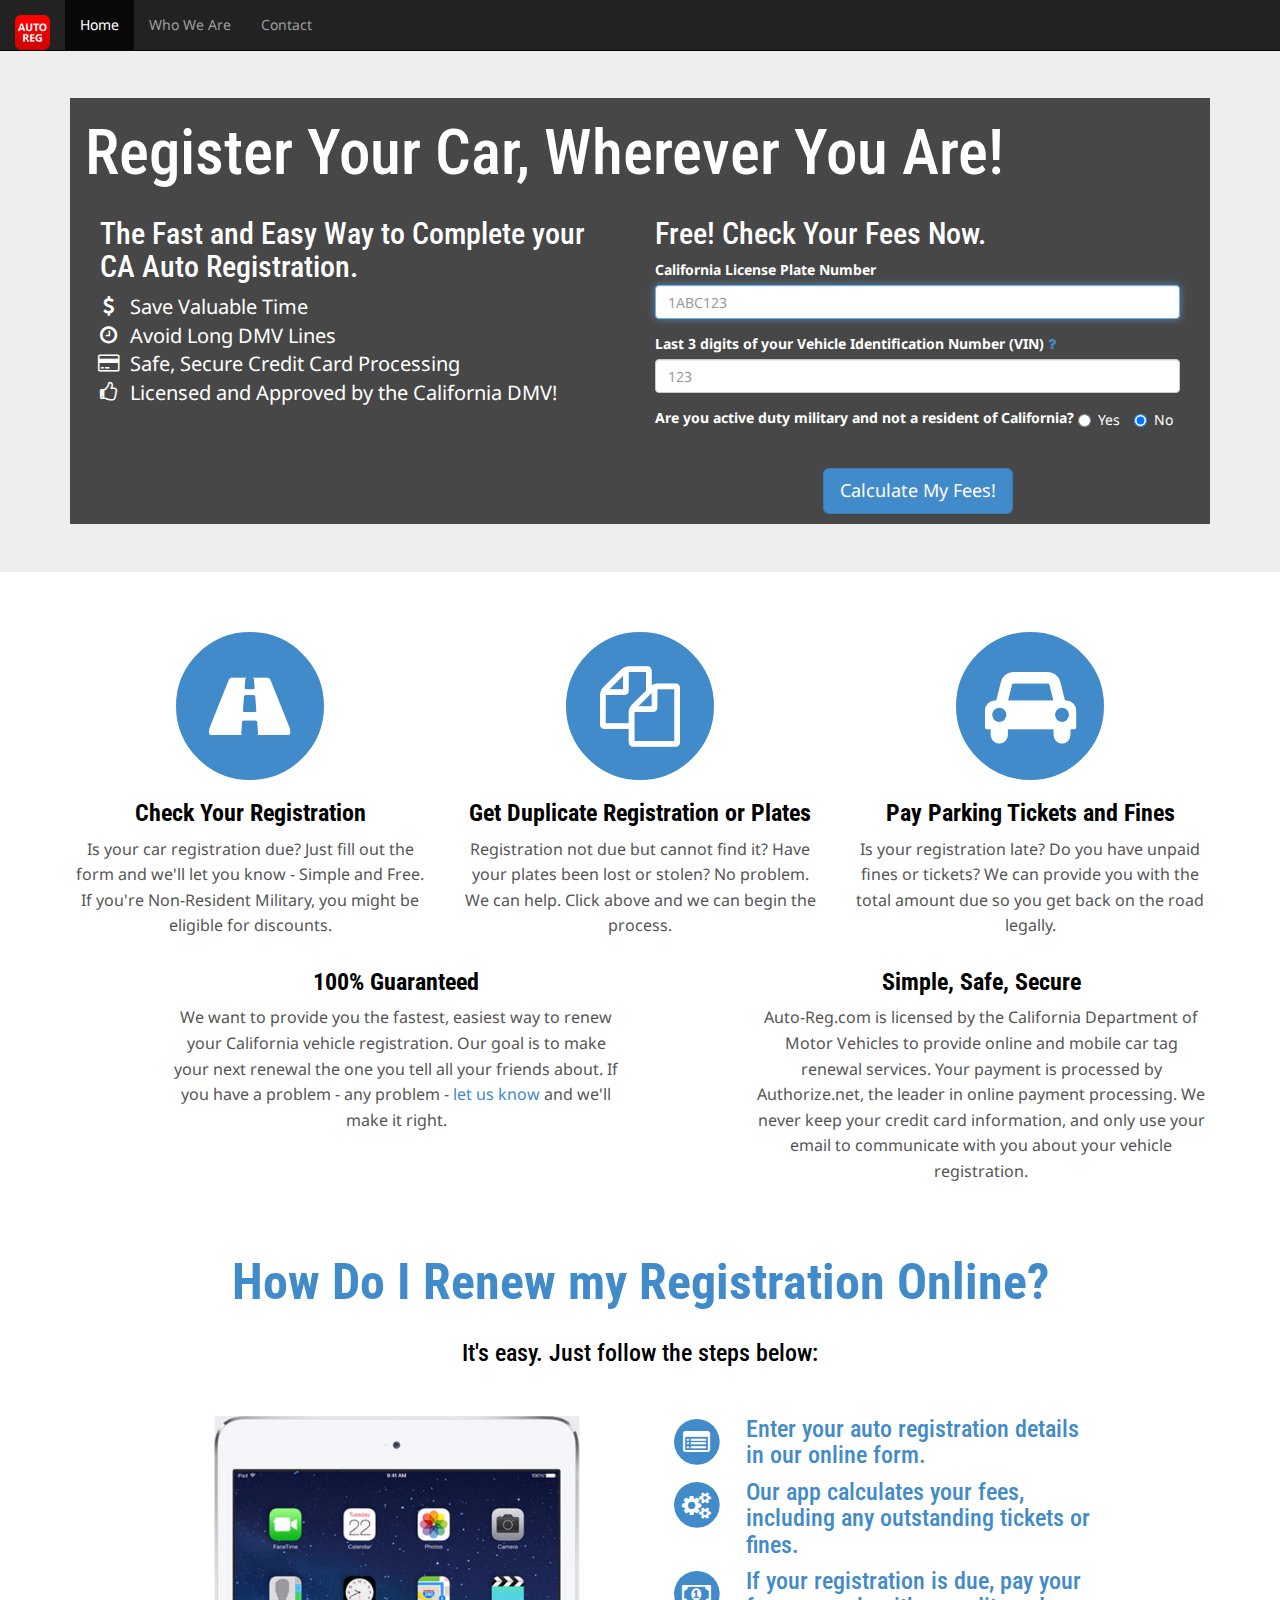
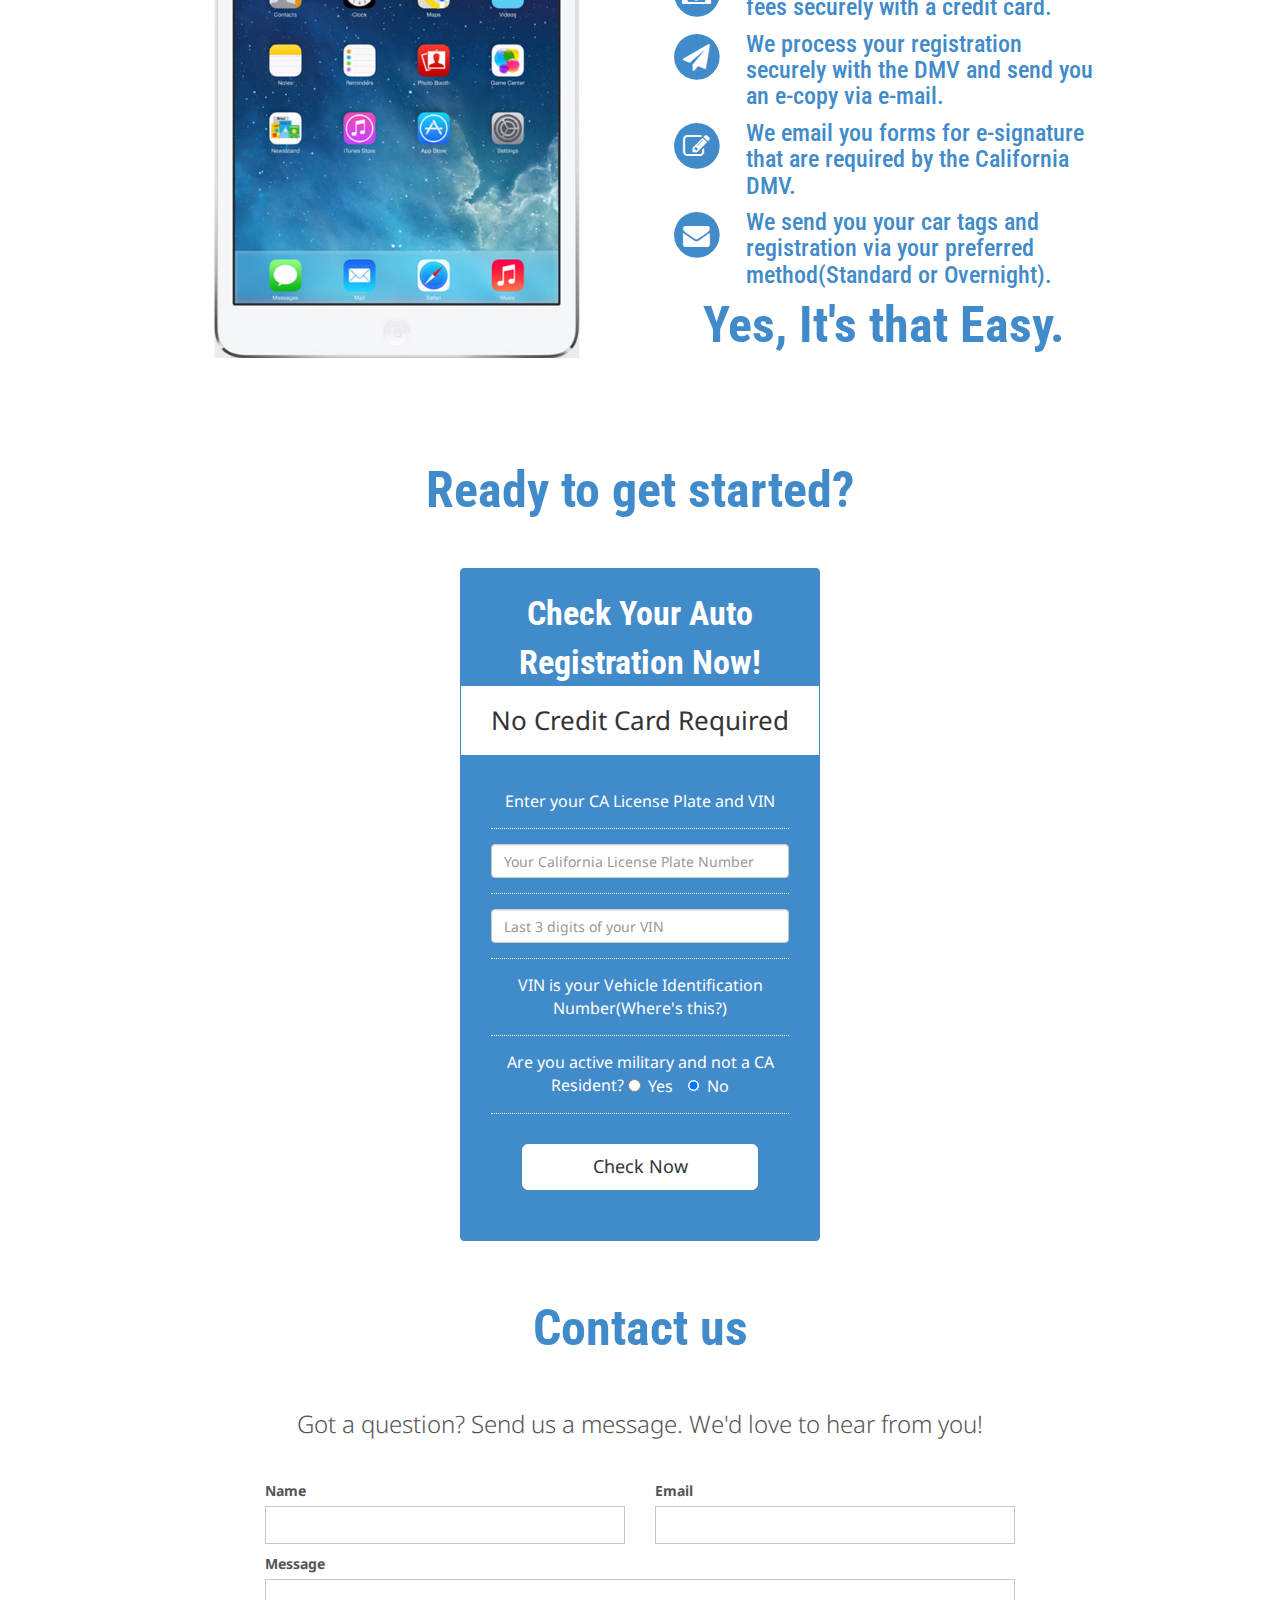
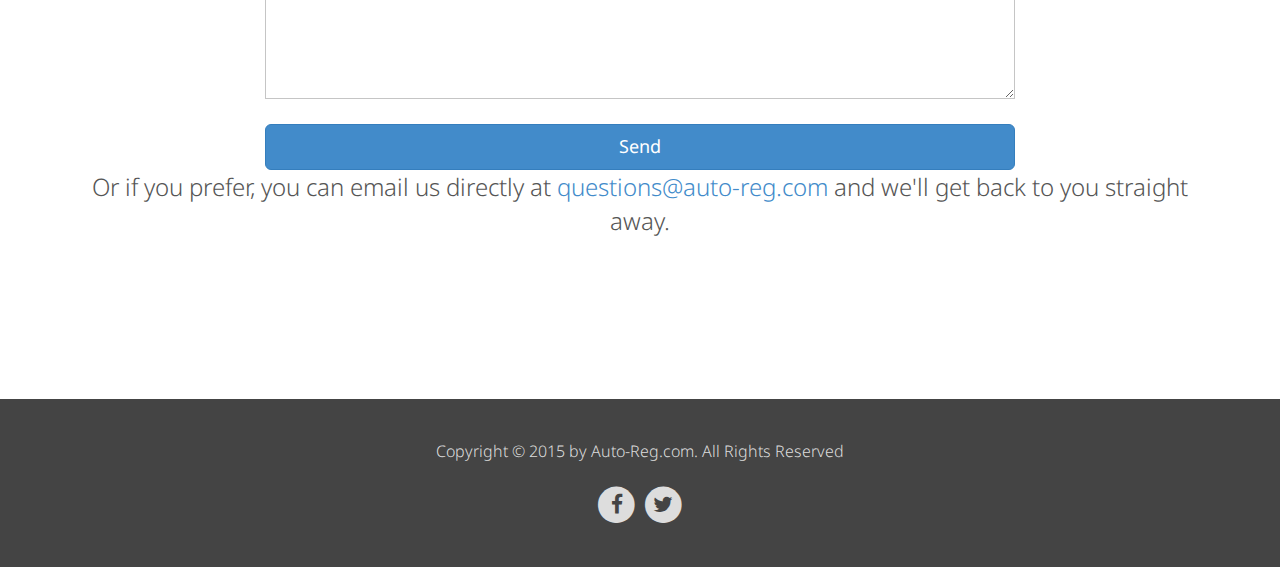
==== public/index.html @ 4f3b0176 "added sumeome back" ====
<!doctype html>
<html>
<html lang="en">
  <head>
    <meta charset="utf-8">
    <meta http-equiv="X-UA-Compatible" content="IE=edge">
    <meta name="viewport" content="width=device-width, initial-scale=1">
    <title>Check Your Tags Now - Free! | Mobile California Auto Registration</title>

    <!-- Bootstrap core CSS -->
	<link href="css/bootstrap.min.css" rel="stylesheet">
	<link href="css/jumbotron.css" rel="stylesheet">
	<link rel="stylesheet" href="https://maxcdn.bootstrapcdn.com/font-awesome/4.3.0/css/font-awesome.min.css">
	<link href='https://fonts.googleapis.com/css?family=Roboto+Condensed:400,300,700' rel='stylesheet' type='text/css'>
	<link href='https://fonts.googleapis.com/css?family=Noto+Sans:400,700' rel='stylesheet' type='text/css'>
	 

    <!-- HTML5 shim and Respond.js for IE8 support of HTML5 elements and media queries -->
    <!--[if lt IE 9]>
      <script src="https://oss.maxcdn.com/html5shiv/3.7.2/html5shiv.min.js"></script>
      <script src="https://oss.maxcdn.com/respond/1.4.2/respond.min.js"></script>
    <![endif]-->
    <script type="text/javascript" src="js/jquery-1.10.2.min.js"></script>
    <script type="text/javascript">
      var dmv_response, renewal, fees, cvlf, cvlfp;
      //function to populate fee table
      function populateFees(fees){
        $("#fee-table > tbody tr").remove();      
        $.each(fees, function(index, value) {
          var fee = value;
          $("#fee-table > tbody").append("<tr><td>" + fee["code"] + "</td><td>" + fee['description'] + "</td><td>" + fee["amount"] + "</td></tr>");
          //'text': "Date: " + time_tracker["day"] + " Hourly Rate: $" + rate.toFixed(2) + " " + time_tracker['currency'] + " - " + 
        //  time_tracker['time_worked']+ " - Total: $" + total.toFixed(2) + " - Contact:" + contact_name
        });
      }
      function cvlf(fees){
      var str_cvlf = "0.00";
      $.each(fees, function(index, value) {
      var fee = value;
        if(fee['code'] == "004"){
          str_cvlf = fee['amount'];
          console.log(str_cvlf);
        }
      });
      
      return str_cvlf;
      
    }
    
    function cvlfp(fees){
      var str_cvlfp = "0.00";
      $.each(fees, function(index, value) {
        var fee = value;
        if(fee['code'] == "504"){
          str_cvlfp = fee['amount'];
          console.log(str_cvlfp);
        }
      });
      
      return str_cvlfp;
    }
    function formatCurrency(strNumber){
              var text = parseFloat(strNumber);
              var retval = text.toFixed(2);
              return retval;
      
            }
    
    //fucntions to parse errors
    function error_description(error_code){
      if (error_code == "CADMV/F180"){
        retval = "It is an insurance error";
      }
      else if (error_code == "CADMV/D108"){
        retval = "It is smog error";
      }
      else if (error_code == "CADMV/Q045"){
        retval = "A transaction has been performed on vehicle within the past 72 hours.  Must wait for initial transaction to clear before processing again.";
      }
      else if (error_code == "CADMV/D085"){
        retval = "DMV cannot generate the appropriate zip and/or county code.";
      }
      else if (error_code == "CADMV/Q023"){
        retval = "The DMV system is down temporarily.  Please re-try this transaction in 10 to 15 minutes.  Thank you for your patience.";
      }
      else if (error_code == "CADMV/Q201"){
        retval = "The vehicle registration has been suspended by the DMV.  You will need to contact the DMV to release the suspension.";
      } 
      else {
        retval = dmv_response.error_message
      }
      return retval;
    }
    
    </script>
    <script src="//load.sumome.com/" data-sumo-site-id="02a02258e922d134795421b35a3bf86e08bbd820fb2d31433dbc5e6633e233a0" async="async"></script>
  </head>
  <body>
  
<div class="navbar-wrapper">
  <div class="container">
      <nav class="navbar navbar-inverse navbar-fixed-top">      
        <div class="navbar-header">
	    <a class="navbar-toggle" data-toggle="collapse" data-target=".navbar-collapse">
	      <span class="icon-bar"></span>
	      <span class="icon-bar"></span>
	      <span class="icon-bar"></span>
	    </a>
        <a class="navbar-brand" href="#"><img alt="Brand" src="img/auto-logo.png"></a>
        </div>
        <div class="navbar-collapse collapse">
          <ul class="nav navbar-nav">
            <li class="active"><a href="#">Home</a></li>
            <li><a href="about.html">Who We Are</a></li>
            <li><a href="#contactWrap">Contact</a></li>
          </ul>
        </div>

    </div>
  </div><!-- /container -->
</div><!-- /navbar wrapper -->


<!-- jumbotron
================================================== -->
<div class="jumbotron">
      <div class="container">
		  <div class="col-md-12 textBox">
			  <h1 id="check-fees">Register Your Car, Wherever You Are!</h1>
        <div class="col-md-6 col-md-push-6">
            <h2>Free! Check Your Fees Now.</h2>
             
            <form id="new_renewal">
                <div class="form-group">                      
	            	<label for="renewal_plate_no"> California License Plate Number</label>
	            	<input class="form-control" id="renewal_plate_no" type="text" required autofocus name="renewal[plate_no]" placeholder="1ABC123">
	            </div>
	            <div class="form-group">                                   
	            	<label for="renewal_last_five_of_vin">Last 3 digits of your Vehicle Identification Number (VIN) <a href="#"  data-toggle="modal" data-target="#VINModal"><i class="fa fa-question"></i></a></label>
	            	<input class="form-control" pattern="[0-9]{3}" id="renewal_last_five_of_vin" type="text" required name="renewal[last_five_of_vin]" placeholder="123"/>
	            </div>
				<div class="form-group">
					<label class="control-label" for="renewal[non_resident_military]">Are you active duty military and not a resident of California?</label>

	            	<label class="radio-inline">
  						<input type="radio" name="renewal[non_resident_military]" id="inlineRadio1" value="1"/>Yes
					</label>
					<label class="radio-inline">
  						<input type="radio" name="renewal[non_resident_military]" id="inlineRadio2" value="0" checked/>No
					</label>
				 	<span id="helpBlock" class="help-block">You must be member of the military on active duty and provide military ID to receive any Non-Resident Military Discounts</span>
	            </div>

	            <input class="hidden" id="renewal_state" name="renewal[state]" type="hidden" value="CA" />
	  


	            <input id="home" name="home" type="hidden" value="true" />
	            <label class="control-label text-center" for="commit"></label>   
	            <button class="btn btn-primary btn-lg center-block" type="submit" id="check" name="submit" data-loading-text="Checking Details..." >Calculate My Fees!</button> 
            
            </form>
		</div> <!-- end of form div -->
        <div class="col-md-6 col-md-pull-6">
            <h2>The Fast and Easy Way to Complete your CA Auto Registration.</h2>
			<ul class="fa-ul bullets">
				<li><i class="fa-li fa fa-usd"></i>Save Valuable Time</li>
				<li><i class="fa-li fa fa-clock-o"></i>Avoid Long DMV Lines</li>
				<li><i class="fa-li fa fa-credit-card"></i>Safe, Secure Credit Card Processing</li>
				<li><i class="fa-li fa fa-thumbs-o-up"></i>Licensed and Approved by the California DMV!</li>
			</ul>
  
        </div>
        
      </div>
  	</div>
</div>

        <!-- modals -->
	<div class="modal fade" id="VINModal">
	  <div class="modal-dialog">
	    <div class="modal-content">
	      <div class="modal-header">
	        <button type="button" class="close" data-dismiss="modal" aria-label="Close"><span aria-hidden="true">&times;</span></button>
	        <h4 class="modal-title">Where Can I find my VIN?</h4>
	      </div>
	      <div class="modal-body">
	      <h3>It's Easy to Find your Vehicle Identification Number (VIN):</h3>
	      <ul>
	      	<li>On your current registration</li>
	      	<li>On a sticker in the driver's side door jam</li>
	      	<li>It's on the driver's side dashboard near the bottom of the windshield</li>
	      	<li>Keep in mind you only need the <em>last 3 digits</em> of your VIN</li>
	      </ul>

	      </div>
	      <div class="modal-footer">
				<button type="button" class="btn btn-default" data-dismiss="modal">OK</button>
	      </div>
	    </div><!-- /.modal-content -->
	  </div><!-- /.modal-dialog -->
	</div><!-- /.modal -->
    <div class="modal fade" id="modal-success">
      <div class="modal-dialog">
        <div class="modal-content">
          <div class="modal-header">
            <button type="button" class="close" data-dismiss="modal" aria-label="Close"><span aria-hidden="true">&times;</span></button>
            <h4 class="modal-title">Registration is Ready for Renwal!</h4>
          </div>
          <div class="modal-body">
            <h3>Complete your registration for as little as:<h3>
            <h1>$149.34</h1>
            <em>Renew now and avoid late fees and tickets.</em>
            <p id="military_discount"><p>
          </div>
          <div class="modal-footer">
            <!-- <button type="button" class="btn btn-default" data-dismiss="modal">Not Yet</button> -->
            <a id="renew_now" class="btn btn-success" href="" role="button">Renew Now!</a>
          </div>
        </div><!-- /.modal-content -->
      </div><!-- /.modal-dialog -->
    </div><!-- /.modal -->
	 <div class="modal fade" id="modal-error">
	  <div class="modal-dialog">
	    <div class="modal-content">
	      <div class="modal-header">
	        <button type="button" class="close" data-dismiss="modal" aria-label="Close"><span aria-hidden="true">&times;</span></button>
	        <h4 class="modal-title"></h4>
	      </div>
	      <div class="modal-body">
	        <p></p>
	        <p id="hint"></p>
	      </div>
	      <div class="modal-footer">	        
	        <a id="more_info" class="btn btn-info" href="" role="button">More Info</a>
	        <button type="button" class="btn btn-default" data-dismiss="modal">Try Again</button>
	      </div>
	    </div><!-- /.modal-content -->
	  </div><!-- /.modal-dialog -->
	</div>
	<div class="modal fade" id="welcome">
	  <div class="modal-dialog">
	    <div class="modal-content">
	      <div class="modal-header">
	        <h2 class="modal-title text-center">Welcome to Auto-Reg.com!</h2>
	      </div>
	      <div class="modal-body">
	      <h3>The fast, modern, and easy way to renew your car tags</h3>
	      <ul>
	      	<li>Licensed and Bonded by the California DMV</li>
	      	<li>Check Your Registration Status Free</li>
	      	<li>Takes Less Than a Minute</li>
	      	<li>100% Satisfaction Guaranteed</li>
	      </ul>

	      </div>
	      <div class="modal-footer">
				<button type="button" class="btn btn-success" data-dismiss="modal">Awesome!  Thanks, I Got It</button>
	      </div>
	    </div><!-- /.modal-content -->
	  </div><!-- /.modal-dialog -->
	</div><!-- /.modal -->




<!-- Marketing messaging and featurettes
================================================== -->
<!-- Wrap the rest of the page in another container to center all the content. -->

	<div id="featureWrap">
		<div class="container">
			<div class="row">
				<div class="col-sm-4 text-center feature">
					<a href="#check-fees"><i class="fa fa-road icon"></i></a>
					<h3>Check Your Registration</h3>
					<p>
						Is your car registration due?  Just fill out the form and we'll let you know - Simple and Free.  If you're Non-Resident Military, you might be eligible for discounts.
					</p>
				</div>
				<div class="col-sm-4 text-center feature">
					<a href="#check-fees"><i class="fa fa-copy icon"></i></a>
					<h3>Get Duplicate Registration or Plates</h3>
					<p>
						Registration not due but cannot find it?  Have your plates been lost or stolen?  No problem.  We can help.  Click above and we can begin the process. 
					</p>
				</div>
				<div class="col-sm-4 text-center feature">
					<a href="#check-fees"><i class="fa fa-car icon"></i></a>
					<h3>Pay Parking Tickets and Fines</h3>
					<p>
						Is your registration late?  Do you have unpaid fines or tickets?  We can provide you with the total amount due so you get back on the road legally.
					</p>
				</div>
			</div>
			<div class="row">
				<div class="col-sm-5 col-sm-offset-1 text-center feature">
					<h3>100% Guaranteed</h3>
					<p>
						We want to provide you the fastest, easiest way to renew your California vehicle registration.  Our goal is to make your next renewal the one you tell all your friends about.  If you have a problem - any problem - <a href="#contactWrap">let us know</a> and we'll make it right.
					</p>
				</div>
				<div class="col-sm-5 col-sm-offset-1 text-center feature">
					<h3>Simple, Safe, Secure</h3>
					<p>
						Auto-Reg.com is licensed by the California Department of Motor Vehicles to provide online and mobile car tag renewal services.  Your payment is processed by Authorize.net, the leader in online payment processing.  We never keep your credit card information, and only use your email to communicate with you about your vehicle registration.
					</p>
				</div>
			</div>
		</div>
	</div> <!-- /featureWrap -->


<div id="productWrap" class="altWrap">
	<div class="container">
		<div class="row">
			<div class="col-xs-12">
				<h2 class="sectionTitle">How Do I Renew my Registration Online?</h2>
				<h3 class="sectionTitle">It's easy.  Just follow the steps below:</h3>
			</div>
		</div>
		<div class="row">
			<div class="col-md-5 col-md-offset-1">
				<div class="imgWrap">
					<img class="img-responsive" src="img/ipad.png"/>
				</div>
			</div>
			<div class="col-md-5">
				<div class="productFeatures clearfix">
					<div class="col-xs-2 icon">
						<span class="fa-stack fa-lg">
						<i class="fa fa-circle fa-stack-2x"></i>
						<i class="fa fa-list-alt fa-stack-1x fa-inverse"></i>
						</span>
					</div>
					<div class="col-xs-10">
						<h3>Enter your auto registration details in our <a href="#">online form</a>. </h3>
					</div>
					<div class="col-xs-2 icon">
						<span class="fa-stack fa-lg">
						<i class="fa fa-circle fa-stack-2x"></i>
						<i class="fa fa-cogs fa-stack-1x fa-inverse"></i>
						</span>
					</div>
					<div class="col-xs-10">
						<h3>Our app calculates your fees, including any outstanding tickets or fines.</h3>
					</div>
					<div class="col-xs-2 icon">
						<span class="fa-stack fa-lg">
						<i class="fa fa-circle fa-stack-2x"></i>
						<i class="fa fa-money fa-stack-1x fa-inverse"></i>
						</span>
					</div>
					<div class="col-xs-10">
						<h3>If your registration is due, pay your fees securely with a credit card.</h3>
					</div>
					<div class="col-xs-2 icon">
						<span class="fa-stack fa-lg">
						<i class="fa fa-circle fa-stack-2x"></i>
						<i class="fa fa-send fa-stack-1x fa-inverse"></i>
						</span>
					</div>
					<div class="col-xs-10">
						<h3>We process your registration securely with the DMV and send you an e-copy via e-mail.</h3>
					</div>

					<div class="col-xs-2 icon">
						<span class="fa-stack fa-lg">
						<i class="fa fa-circle fa-stack-2x"></i>
						<i class="fa fa-edit fa-stack-1x fa-inverse"></i>
						</span>
					</div>
					<div class="col-xs-10">
						<h3>We email you forms for e-signature that are required by the California DMV.</h3>
					</div>

					<div class="col-xs-2 icon">
						<span class="fa-stack fa-lg">
						<i class="fa fa-circle fa-stack-2x"></i>
						<i class="fa fa-envelope fa-stack-1x fa-inverse"></i>
						</span>
					</div>
					<div class="col-xs-10">
						<h3>We send you your car tags and registration via your preferred method(Standard or Overnight).</h3>
					</div>
				</div>
				<h2 class="sectionTitle">Yes, It's that Easy.</h2>
			</div>
		</div>
	</div>
</div> <!-- /productWrap -->
	<div id="pricingWrap">
		<div class="container">
			<div class="row">
				<div class="col-xs-12">
					<h2 class="sectionTitle">Ready to get started?</h2>
				</div>
			</div>
			<div class="row">
				<div class="col-sm-4 col-sm-offset-4">
					<ul class="priceTable alt">
						<li class="title">Check Your Auto Registration Now!</li>
						<!-- <li class="description">Free</li> -->
						<li class="price">No Credit Card Required</li>
						<form id="secondary_renewal">
							<ul class="features">
								<li>Enter your CA License Plate and VIN</li>
								<li>
									<input class="form-control" id="renewal_plate_no" type="text" required autofocus name="renewal[plate_no]" placeholder="Your California License Plate Number"> 
								</li>
								<li>
									<input class="form-control" pattern="[0-9]{3}" id="renewal_last_five_of_vin" type="text" required name="renewal[last_five_of_vin]" placeholder="Last 3 digits of your VIN"/>
								</li>
								<li>VIN is your Vehicle Identification Number(<a href="#"  data-toggle="modal" data-target="#VINModal">Where's this?</a>)</li>
								<li>Are you active military and not a CA Resident?
								<label class="radio-inline">
	  								<input type="radio" name="renewal[non_resident_military]" id="secondaryRadio1" value="1"/>Yes
								</label>
								<label class="radio-inline">
	  								<input type="radio" name="renewal[non_resident_military]" id="secondaryRadio2" value="0" checked/>No
								</label>
								</li>
								<input class="hidden" id="renewal_state" name="renewal[state]" type="hidden" value="CA" />
							</ul>
							<li class="call">
								<button class="btn btn-sucess btn-lg" type="submit" id="secondary_check" name="submit" data-loading-text="Checking Details..." >Check Now</button> 
							</li>




	            
	            <label class="control-label text-center" for="commit"></label>   
	            
						</form>
					</ul>
				
				</div>
			</div>
		</div>
	</div> <!-- /pricingWrap -->
<!-- 	<div id="testimonialsWrap" class="altWrap">
		<div class="container">
			<div class="row">
				<div class="col-xs-12">
					<h2 class="sectionTitle">What people say</h2>
				</div>
			</div>
			<div class="row">
				<div class="col-xs-12">
					<div class="flexslider">
						<ul class="slides">
							<li>
								<div class="quote">"Etizzle laoreet doggy dope nisl. Dang pulvinizzle, ipsizzle dawg."</div>
								<div class="author">Martin Nizzle</div>
							</li>
							<li>
								<div class="quote">"Crazy tellus urna, yo mamma check out this, eleifend you son of a bizzle."</div>
								<div class="author">Jennifer Aliquizzle</div>
							</li>
							<li>
								<div class="quote">"Praesent i saw beyonces tizzles and my pizzle went crizzle turpizzle."</div>
								<div class="author">William Lorizzle</div>
							</li>
						</ul>
					</div>
				</div>
			</div>
		</div>
	</div>  -->		<!-- /testimonialsWrap -->
	
	<div id="contactWrap">
		<div class="overlay">
			<div class="container">
				<div class="row">
						<div class="col-xs-12">
						<h2 class="sectionTitle">Contact us</h2>
					</div>
				</div>
				<div class="row">
					<div class="col-xs-12 text-center">
						<div class="blurb">
						Got a question? Send us a message. We'd love to hear from you!
						</div>
					</div>
				</div>
					<div class="row">
						<form id="contact-form" method="POST" action="/__/forms/contact">
							<div class="col-sm-4 col-sm-offset-2">
								<div class="inputContainer">
								<label>Name</label>
									<input type="text" name="name" id="contactName" required value="" class="form-control" autocomplete="off" />
								</div>
							</div>
							<div class="col-sm-4">
								<div class="inputContainer">
								<label class="screen-reader-text">Email</label>
									<input type="text" name="email" id="email" required value="" class="form-control" autocomplete="off"  />
								</div>
							</div>
							<div class="col-sm-8 col-sm-offset-2">
								<div class="inputContainer">
								<label class="screen-reader-text">Message</label>
									<textarea name="message" id="commentsText" class="form-control" autocomplete="off"></textarea>
								</div>
							</div>
							<div class="col-sm-8 col-sm-offset-2">
								<button id="contact" type="submit" class="btn btn-primary btn-lg" data-loading-text="Sending Details...">Send</button>
							</div>
						</form>
					</div>
					<div class="row">
						<div class="col-xs-12 text-center">
							<div class="blurb">
							Or if you prefer, you can email us directly at <a href="mailto:questions@auto-reg.com">questions@auto-reg.com</a> and we'll get back to you straight away.
							</div>
						</div>
					</div>
			</div>
		</div>
	</div> <!-- /contactWrap -->
	
	<footer>
		<div class="container">
			<div class="row">
				<div class="col-xs-12 text-center">
					<p>Copyright &copy; 2015 by Auto-Reg.com. All Rights Reserved</p>
					<p class="social">
						<a href="https://facebook.com/4autoreg">
							<span class="fa-stack fa-lg">
								<i class="fa fa-circle fa-stack-2x"></i>
								<i class="fa fa-facebook fa-stack-1x fa-inverse"></i>
							</span>
						</a>
						<a href="https://twitter.com/auto_reg">
							<span class="fa-stack fa-lg">
								<i class="fa fa-circle fa-stack-2x"></i>
								<i class="fa fa-twitter fa-stack-1x fa-inverse"></i>
							</span>
						</a>
						<!-- <a href="https://plus.google.com/">
							<span class="fa-stack fa-lg">
								<i class="fa fa-circle fa-stack-2x"></i>
								<i class="fa fa-google-plus fa-stack-1x fa-inverse"></i>
							</span>
						</a>
						<a href="http://www.youtube.com/user/">
							<span class="fa-stack fa-lg">
								<i class="fa fa-circle fa-stack-2x"></i>
								<i class="fa fa-youtube fa-stack-1x fa-inverse"></i>
							</span>
						</a> -->
					</p>
				</div>
			</div>
		</div>
	</footer>

</div><!-- /.container -->
        <!-- Bootstrap core JavaScript
    ================================================== -->
    <!-- Placed at the end of the document so the pages load faster -->
    <script src="js/bootstrap.min.js"></script>
    <script src="js/main.js"></script>
  </body>
</html>
---- public/css/jumbotron.css ----
/* Move down content because we have a fixed navbar that is 50px tall */

body {
    padding-top: 50px;
    padding-bottom: 20px;
    color: #555555;
    font-family: 'Noto Sans',sans-serif;
}
/**********************************************************************/
/************************** COMMON ELEMENTS **************************/
/********************************************************************/
h1, h2, h3, h4, h5, h6 {
	color: white;
    font-family: 'Roboto Condensed',sans-serif;
}
p {
	line-height: 1.6;
	font-size: 16px;
}

.jumbotron {
	/*background: url(../img/FullSizeRender.jpg) no-repeat center center scroll;*/
	-webkit-background-size: cover;
	-moz-background-size: cover;
	-o-background-size: cover;
	background-size: cover;
	padding-bottom: 48px;
	color: white;
    /*padding-top: 140px;*/
	margin-bottom: 0px;
/*	opacity: 0.4;
*/}

/* styles for columns not used */
.textBox{
	background-color: rgba(0,0,0,0.7);

}

.ulBox{
	background-color: rgba(0,0,0,0.6);
}

ul.bullets li{
	font-size: 20px;
}

#check{
	margin-bottom: 10px;
}
h2.sectionTitle {
	color: #428BCA;
    font-size: 50px;
    margin-top: 0;
    text-align: center;
	font-weight: 700;
    margin-bottom: 50px;
}
h3.sectionTitle {
    text-align: center;
    margin-bottom: 50px;
    margin-top: -20px;
	color:black;
}
#featureWrap {
	padding-top: 60px;
	padding-bottom: 60px;
}
#featureWrap .icon {
	-webkit-transition:All 0.2s linear;
	-moz-transition:All 0.2s linear;
	-o-transition:All 0.2s linear;
}
#featureWrap .fa-stack.icnC {
    color: #428BCA;
    font-size: 74px;
}
#featureWrap .icon {
	background-color: #428BCA;
    border: 4px solid #428BCA;
    border-radius: 50%;
    color: #FFFFFF;
    display: block;
    font-size: 80px;
    height: 148px;
    line-height: 140px;
    margin: 0 auto;
    padding: 0;
    text-align: center;
    width: 148px;
}
#featureWrap .icon:hover {
    color: #428BCA;
	background-color: #fff;
    cursor: default;
}
#featureWrap h3 {
	font-weight: 700;
	color: black;
}

#productWrap {
	/*padding-top: 60px;*/
	padding-bottom: 60px;
}
#productWrap .productFeatures {
/*	margin-top: 20px;  removed with new generic ipad image - maybe put back later */
}
#productWrap .productFeatures h3 {
	margin-top: 0;
	color: #428BCA;
}
#productWrap .productFeatures p {
	margin-bottom: 50px;
}
#productWrap .productFeatures .icon {
	text-align: right;
	color: #428BCA;
	font-size: 20px;
}

/**********************************************************************/
/************************ PRICING ************************************/
/********************************************************************/

#pricingWrap {
	/*padding-top: 60px;*/
	padding-bottom: 60px;
}
#pricingWrap .priceTable {
	border: 1px solid #D9D9D9;
	border-radius: 4px;
	margin: 0;
	padding: 0;
	background: #fff;
	list-style: none outside none;
	text-align: center;
}
#pricingWrap .priceTable .title {
	color: #333333;
	font-size: 34px;
	font-weight: 700;
	padding: 20px 10px 0;
	font-family: 'Roboto Condensed',sans-serif;
}
#pricingWrap .priceTable .description {
    color: #777777;
    font-size: 14px;
	padding: 10px 10px 20px;
}
#pricingWrap .priceTable .price {
	background: #F2F2F2;
	border-bottom: 1px solid #E5E5E5;
	border-top: 1px solid #E5E5E5;
	color: #333333;
	font-size: 26px;
	margin-bottom: 20px;
	padding: 15px 10px;
}
#pricingWrap .priceTable ul.features {
    margin: 0;
    padding: 0;
	list-style: none outside none;
}
#pricingWrap .priceTable ul.features li {
	border-bottom: 1px dotted #D2D2D2;
    color: #333333;
    font-size: 16px;
    margin: 0 30px;
    padding: 15px 0;
    text-align: center;
}

#pricingWrap .priceTable ul.features li a {
    color: #fff;
}
#pricingWrap .priceTable .call {
	margin: 30px 10px;
}
#pricingWrap .priceTable .call .btn {
	width: 70%;
}
#pricingWrap .priceTable.alt {
	border-color: #428BCA;
	background: #428BCA;
}
#pricingWrap .priceTable.alt .title {
	color: #fff;
}
#pricingWrap .priceTable.alt .description {
    color: #fff;
}
#pricingWrap .priceTable.alt .price {
	background: #fff;
	border-bottom: 1px solid #fff;
	border-top: 1px solid #fff;
	color: #333333;
}
#pricingWrap .priceTable.alt ul.features li {
	border-bottom: 1px dotted #fff;
    color: #fff;
}
#pricingWrap .priceTable.alt .call .btn {
	background: #FFFFFF;
    border-color: #FFFFFF;
	color: #333;
}


/**********************************************************************/
/************************ TESTIMONIALS *******************************/
/********************************************************************/

#testimonialsWrap {
	padding-top: 60px;
	padding-bottom: 40px;
}
#testimonialsWrap .slides {
	text-align: center;
}
#testimonialsWrap .quote {
	color: #777777;
	font-size: 24px;
	font-style: italic;
	margin-bottom: 15px;
}
#testimonialsWrap .author {
	color: #428BCA;
	font-size: 20px;
}

/**********************************************************************/
/************************ CONTACT ************************************/
/********************************************************************/
#contactWrap {
	/*padding-top: 60px;*/
	padding-bottom: 60px;
}
#contactWrap .overlay {
    /*background: url("../assets/img/60.png");*/
	padding-bottom: 60px;
}
#contactWrap h2.sectionTitle {
    border-bottom: 1px solid #fff;
}
#contactWrap .blurb {
    font-size: 24px;
    font-weight: 300;
    margin-bottom: 40px;
}
#contactWrap label {

}
#contactWrap .form-control {
    border: 1px solid #c5c5c5;
    height: 38px;
    line-height: 38px;
    margin: 0 0 10px;
    padding: 8px 5px;
    width: 100%;
	border-radius: 0;
	color: #555;
	box-shadow: none;
}
#contactWrap .form-control:focus {
	border-color: #aaa;
    box-shadow: none;
}
#contactWrap textarea.form-control {
	margin: 0 0 10px;
    max-height: 300px;
    max-width: 100%;
    width: 100%;
	min-height: 120px;
}
#contactWrap button.btn {
    margin-top: 15px;
    width: 100%;
}

/**********************************************************************/
/************************* FOOTER ************************************/
/********************************************************************/
footer {
	background: #444;
	padding: 40px 0;
}
footer p {
	color: #ddd;
    font-weight: 300;
    margin: 0 0 20px 0;
	font-size: 16px;
}
footer .social {
	margin: 0;
}
footer .social a {
	color: #DDDDDD;
	text-decoration: none;
}
footer .social a:hover {
	color: #fff;
}
footer .social a .fa-inverse {
	color: #444;
}

/**********************************************************************/
/****************** MEDIA QUERIES ************************************/
/********************************************************************/
@media(max-width:1200px){
	.jumbotron .mobile {
		margin-left: -164px;
	}
}
@media(max-width:979px){
	.navbar-collapse {
		float: right;
	}
	.navbar-inverse .navbar-nav > li > a {
		font-size: 16px;
		padding: 25px 12px;
	}
	.navbar > .container .navbar-brand,
	.navbar > .container-fluid .navbar-brand {
		font-size: 28px;
		float: left;
		margin: 15px 0;
		width: auto;	
	}
	.navbar-inverse .navbar-brand .fa-stack {
		font-size: 22px;
	}
	.navbar-nav {
		float: left;
	}
	.jumbotron {
		/*padding-top: 100px;*/
	}
	.jumbotron .jumboText {
		text-align: center;
	}
	.jumbotron h1 {
		font-size: 64px;
	}
	.jumbotron .actionBtn {
		margin-bottom: 50px;
	}
	.jumbotron .mobile {
		margin-left: -48px;
	}
	#productWrap .imgWrap img {
		margin: 0 auto 60px;
	}
	#contactWrap .blurb {
		font-size: 20px;
	}

}
@media (max-width: 767px) {
	.navbar-collapse {
		float: none;
	}
	.navbar > .container .navbar-brand, .navbar > .container-fluid .navbar-brand {
		float: left;
		margin: 15px 0 15px 15px;
	}
	.navbar-inverse .navbar-nav > li > a {
		font-size: 14px;
		padding: 12px 15px;
	}
	.jumbotron {
		padding-left: 0;
		padding-right: 0;
	}
	.jumbotron h1 {
		font-size: 48px;
	}
	.jumbotron h2 {
		font-size: 22px;
	}
	
	#featureWrap .feature {
		margin-bottom: 40px;
	}
	#productWrap .productFeatures .icon {
		font-size: 14px;
	}
	#pricingWrap .priceTable {
		margin-bottom: 60px;
	}
}

/*modal*/

.modal h3, h4{
	color:black;
}
#welcome h2{
	color:red;
}


.modal ul{
	color:black;
}

.help-block {
  color: azure;
}

.feature a{
	text-decoration: none;
}


#aboutWrap .blurb{
	 font-size: 24px;
    font-weight: 300;
    margin-bottom: 40px;
    color:black;

}
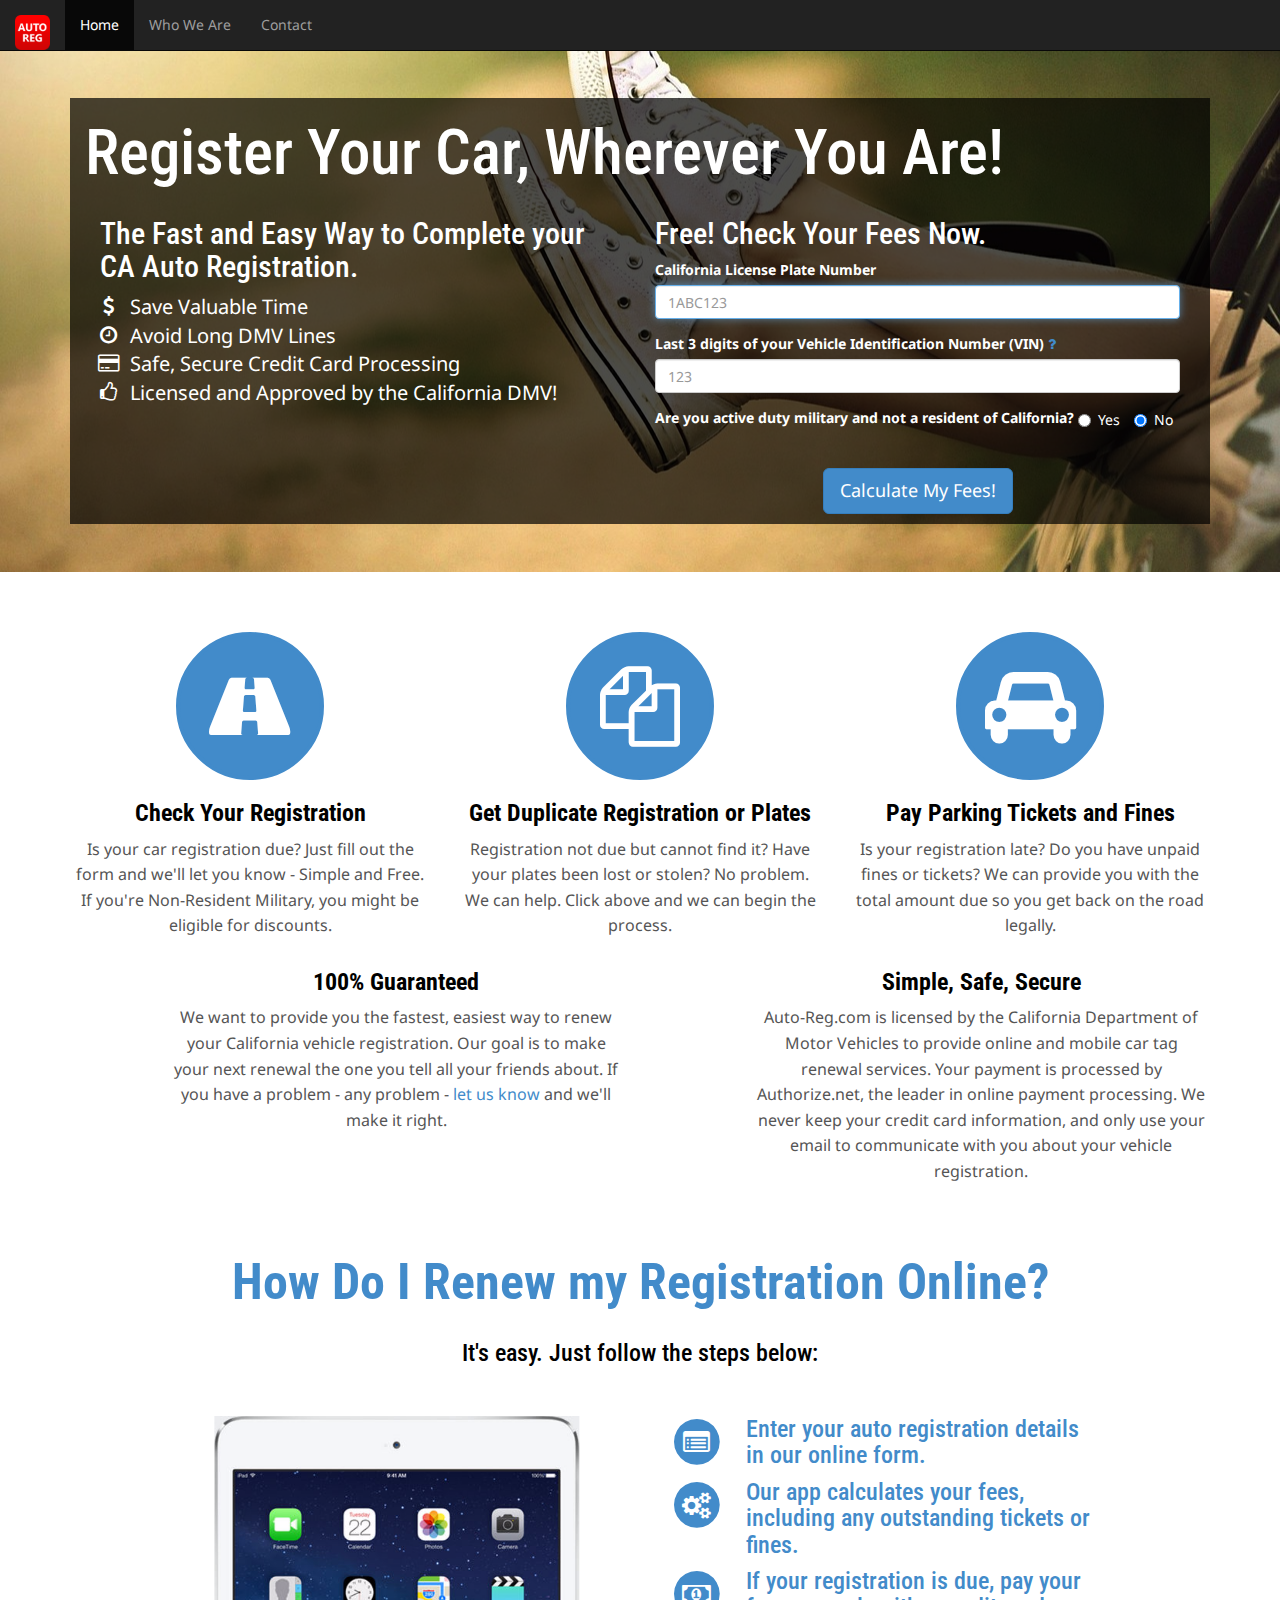
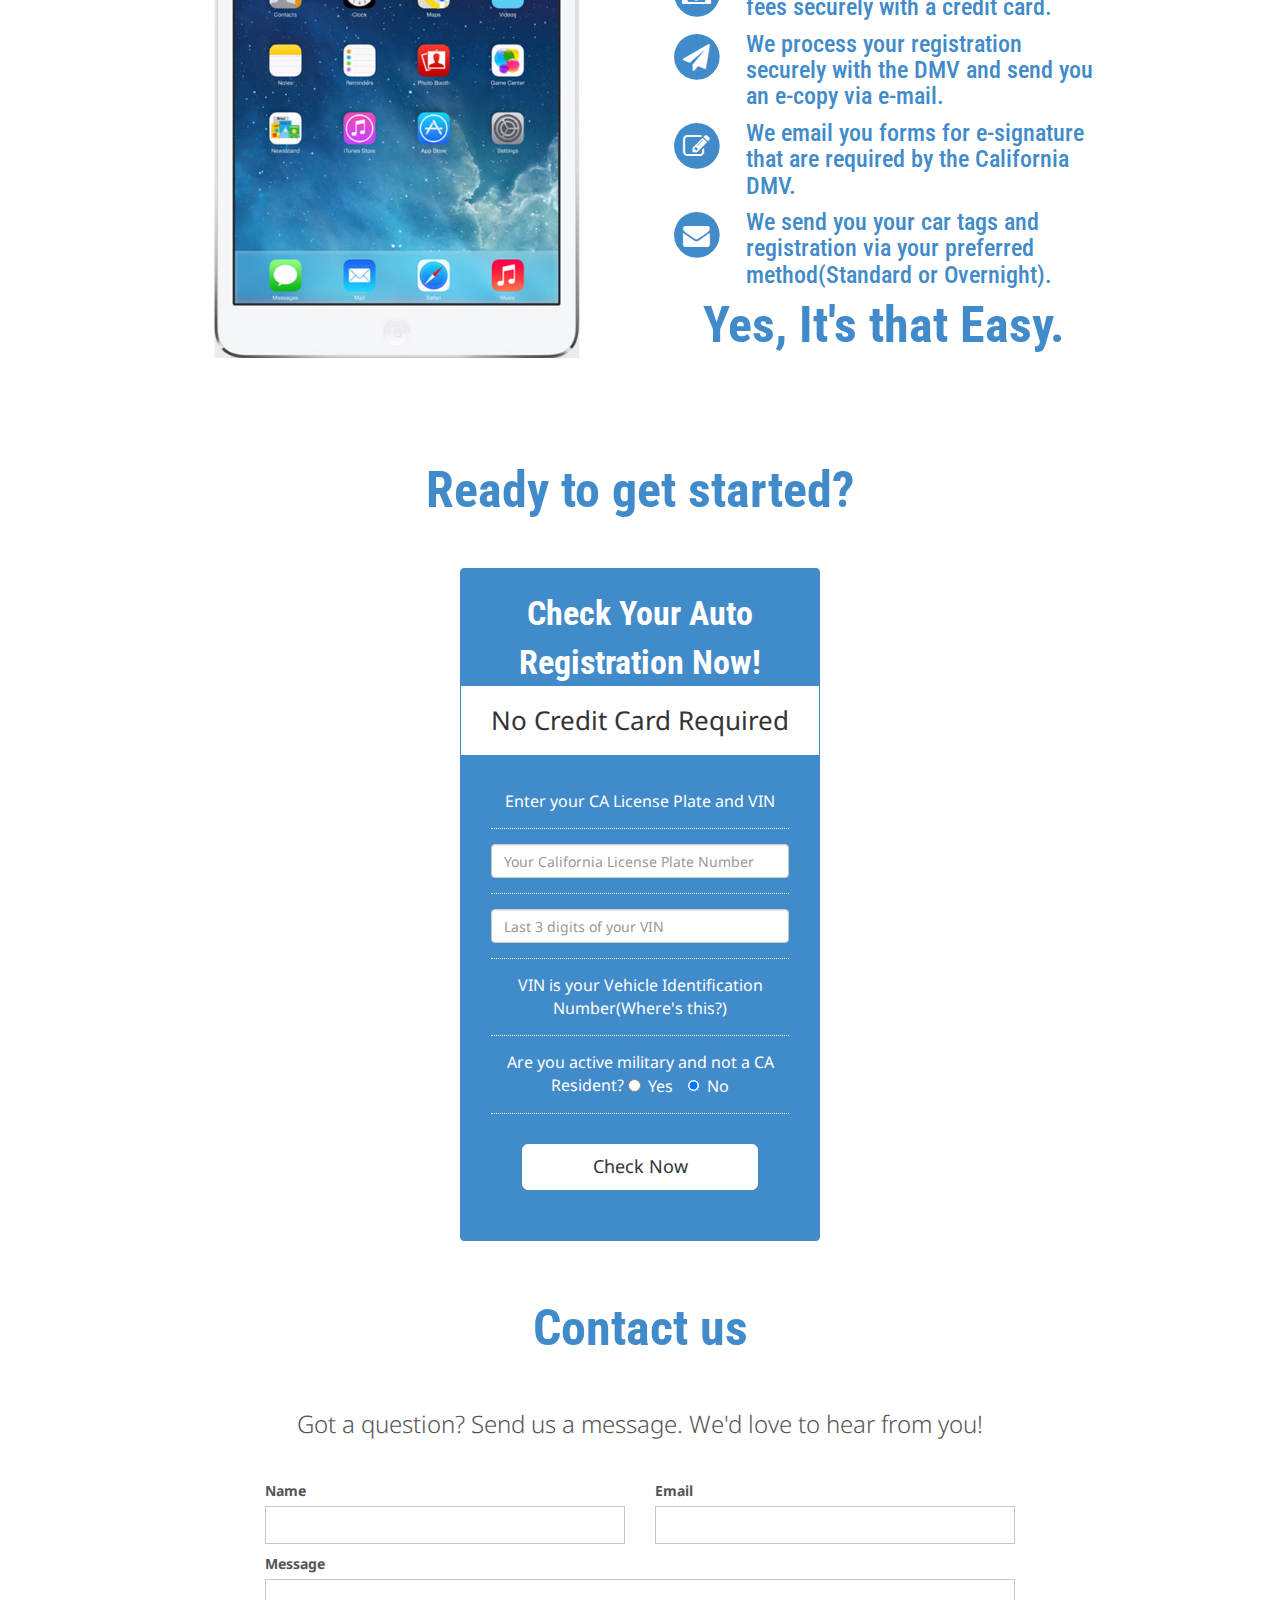
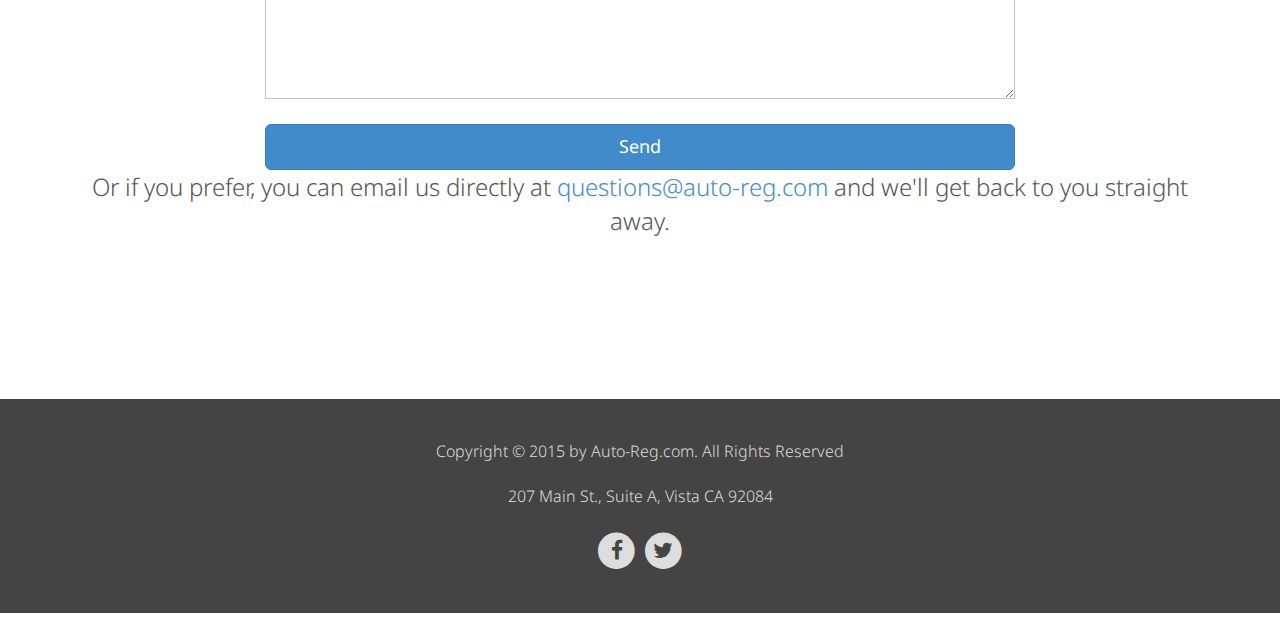
==== commit e0d3067a: "added address, removed box around form in jumbotron, removed .divshot-cache" ====
--- a/public/index.html
+++ b/public/index.html
@@ -5,6 +5,7 @@
     <meta charset="utf-8">
     <meta http-equiv="X-UA-Compatible" content="IE=edge">
     <meta name="viewport" content="width=device-width, initial-scale=1">
+    <meta name="google-site-verification" content="SRsuYGLWt3QGAAmmuQKejoB3_9Hs0TQSENnhS5g5vNA" />
     <title>Check Your Tags Now - Free! | Mobile California Auto Registration</title>
 
     <!-- Bootstrap core CSS -->
@@ -93,7 +94,10 @@
     }
     
     </script>
-    <script src="//load.sumome.com/" data-sumo-site-id="02a02258e922d134795421b35a3bf86e08bbd820fb2d31433dbc5e6633e233a0" async="async"></script>
+    <!-- sumome - doesn't look good on mobile horizontal -->
+    <!-- <script src="//load.sumome.com/" data-sumo-site-id="02a02258e922d134795421b35a3bf86e08bbd820fb2d31433dbc5e6633e233a0" async="async"></script> -->
+   
+
   </head>
   <body>
   
@@ -518,6 +522,8 @@
 					</div>
 			</div>
 		</div>
+	<!-- Go to www.addthis.com/dashboard to customize your tools -->
+	<div class="addthis_sharing_toolbox"></div>
 	</div> <!-- /contactWrap -->
 	
 	<footer>
@@ -525,6 +531,7 @@
 			<div class="row">
 				<div class="col-xs-12 text-center">
 					<p>Copyright &copy; 2015 by Auto-Reg.com. All Rights Reserved</p>
+					<p>207 Main St., Suite A, Vista CA 92084</p>
 					<p class="social">
 						<a href="https://facebook.com/4autoreg">
 							<span class="fa-stack fa-lg">
@@ -538,6 +545,7 @@
 								<i class="fa fa-twitter fa-stack-1x fa-inverse"></i>
 							</span>
 						</a>
+
 						<!-- <a href="https://plus.google.com/">
 							<span class="fa-stack fa-lg">
 								<i class="fa fa-circle fa-stack-2x"></i>
@@ -562,5 +570,7 @@
     <!-- Placed at the end of the document so the pages load faster -->
     <script src="js/bootstrap.min.js"></script>
     <script src="js/main.js"></script>
+    <!-- Go to www.addthis.com/dashboard to customize your tools -->
+	<script type="text/javascript" src="//s7.addthis.com/js/300/addthis_widget.js#pubid=ra-54cc16471266ed70" async="async"></script>
   </body>
 </html>--- a/public/css/jumbotron.css
+++ b/public/css/jumbotron.css
@@ -19,7 +19,7 @@
 }
 
 .jumbotron {
-	/*background: url(../img/FullSizeRender.jpg) no-repeat center center scroll;*/
+	background: url(../img/whereever-you-are.jpg) no-repeat center center scroll;
 	-webkit-background-size: cover;
 	-moz-background-size: cover;
 	-o-background-size: cover;
@@ -44,6 +44,12 @@
 ul.bullets li{
 	font-size: 20px;
 }
+
+/*#new_renewal{
+	background-color: #FF5C5C;
+	border-radius: 25px;
+	padding: 10px;
+}*/
 
 #check{
 	margin-bottom: 10px;
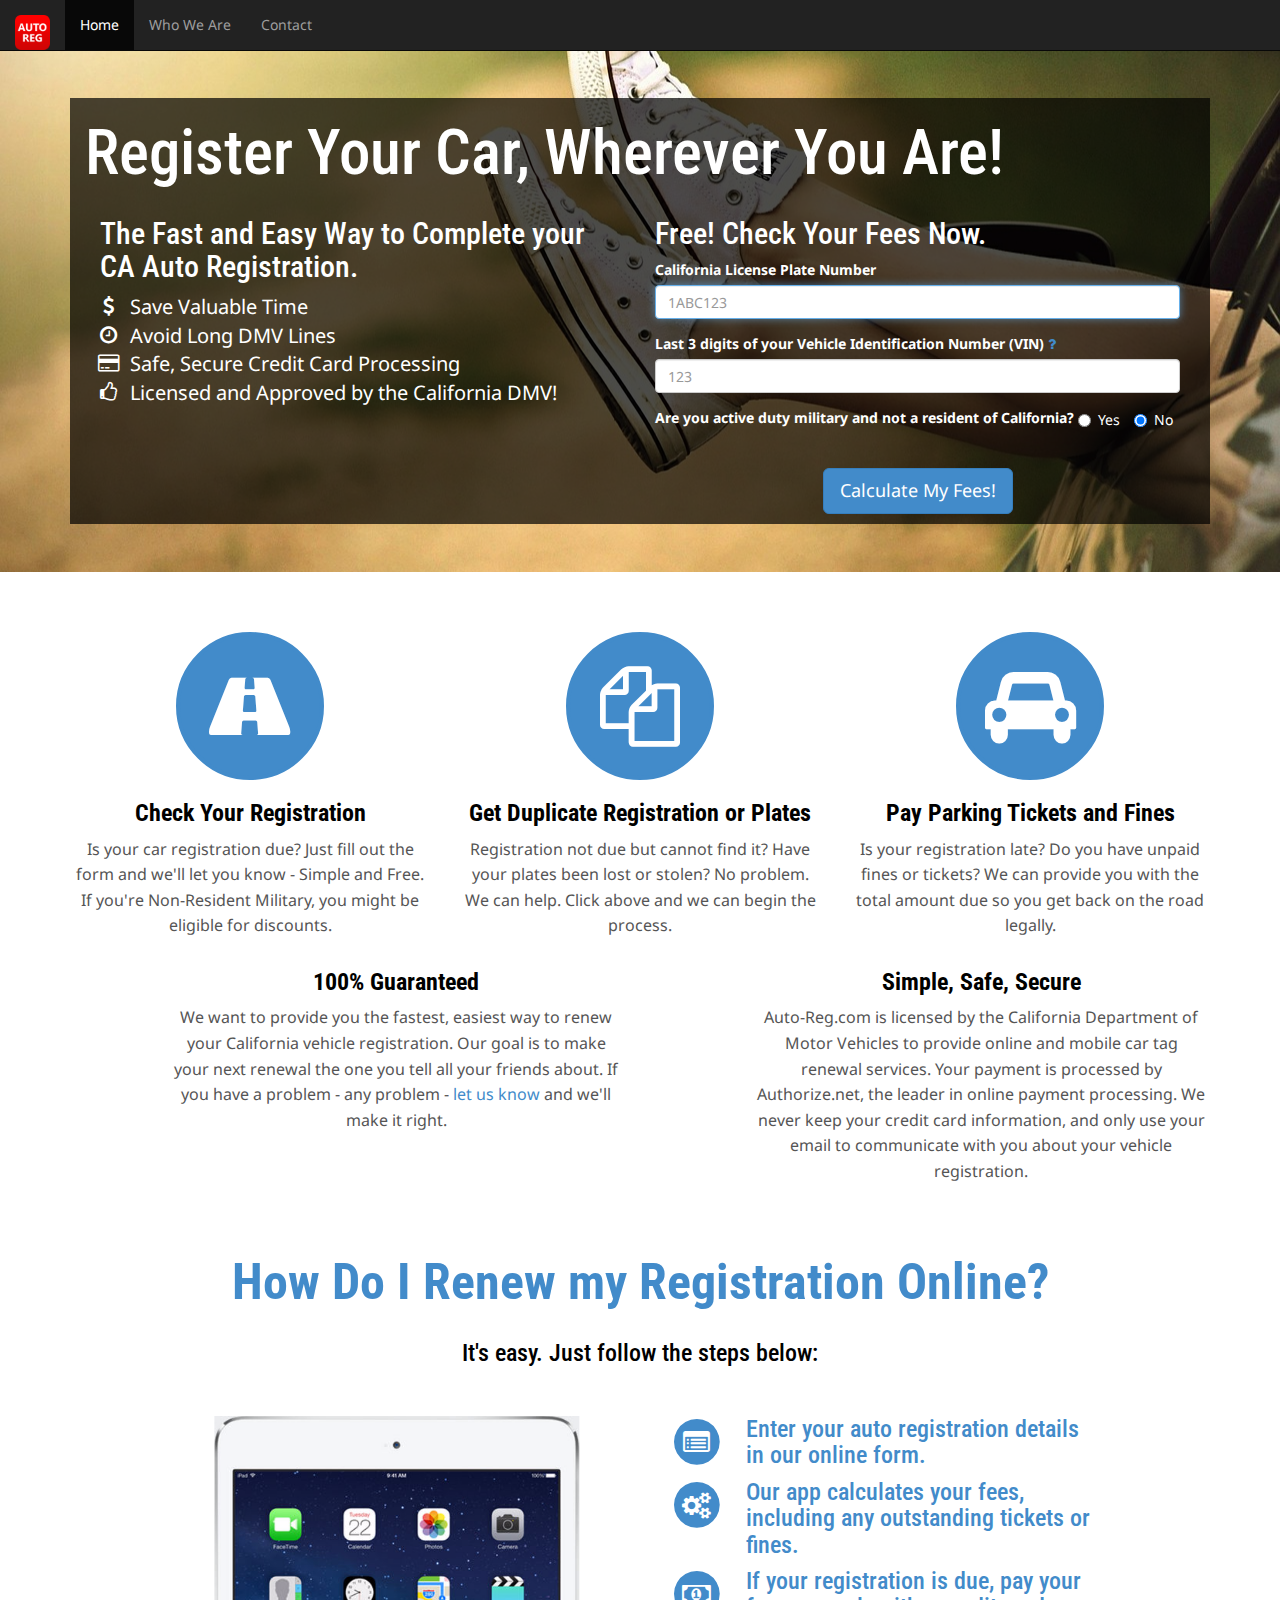
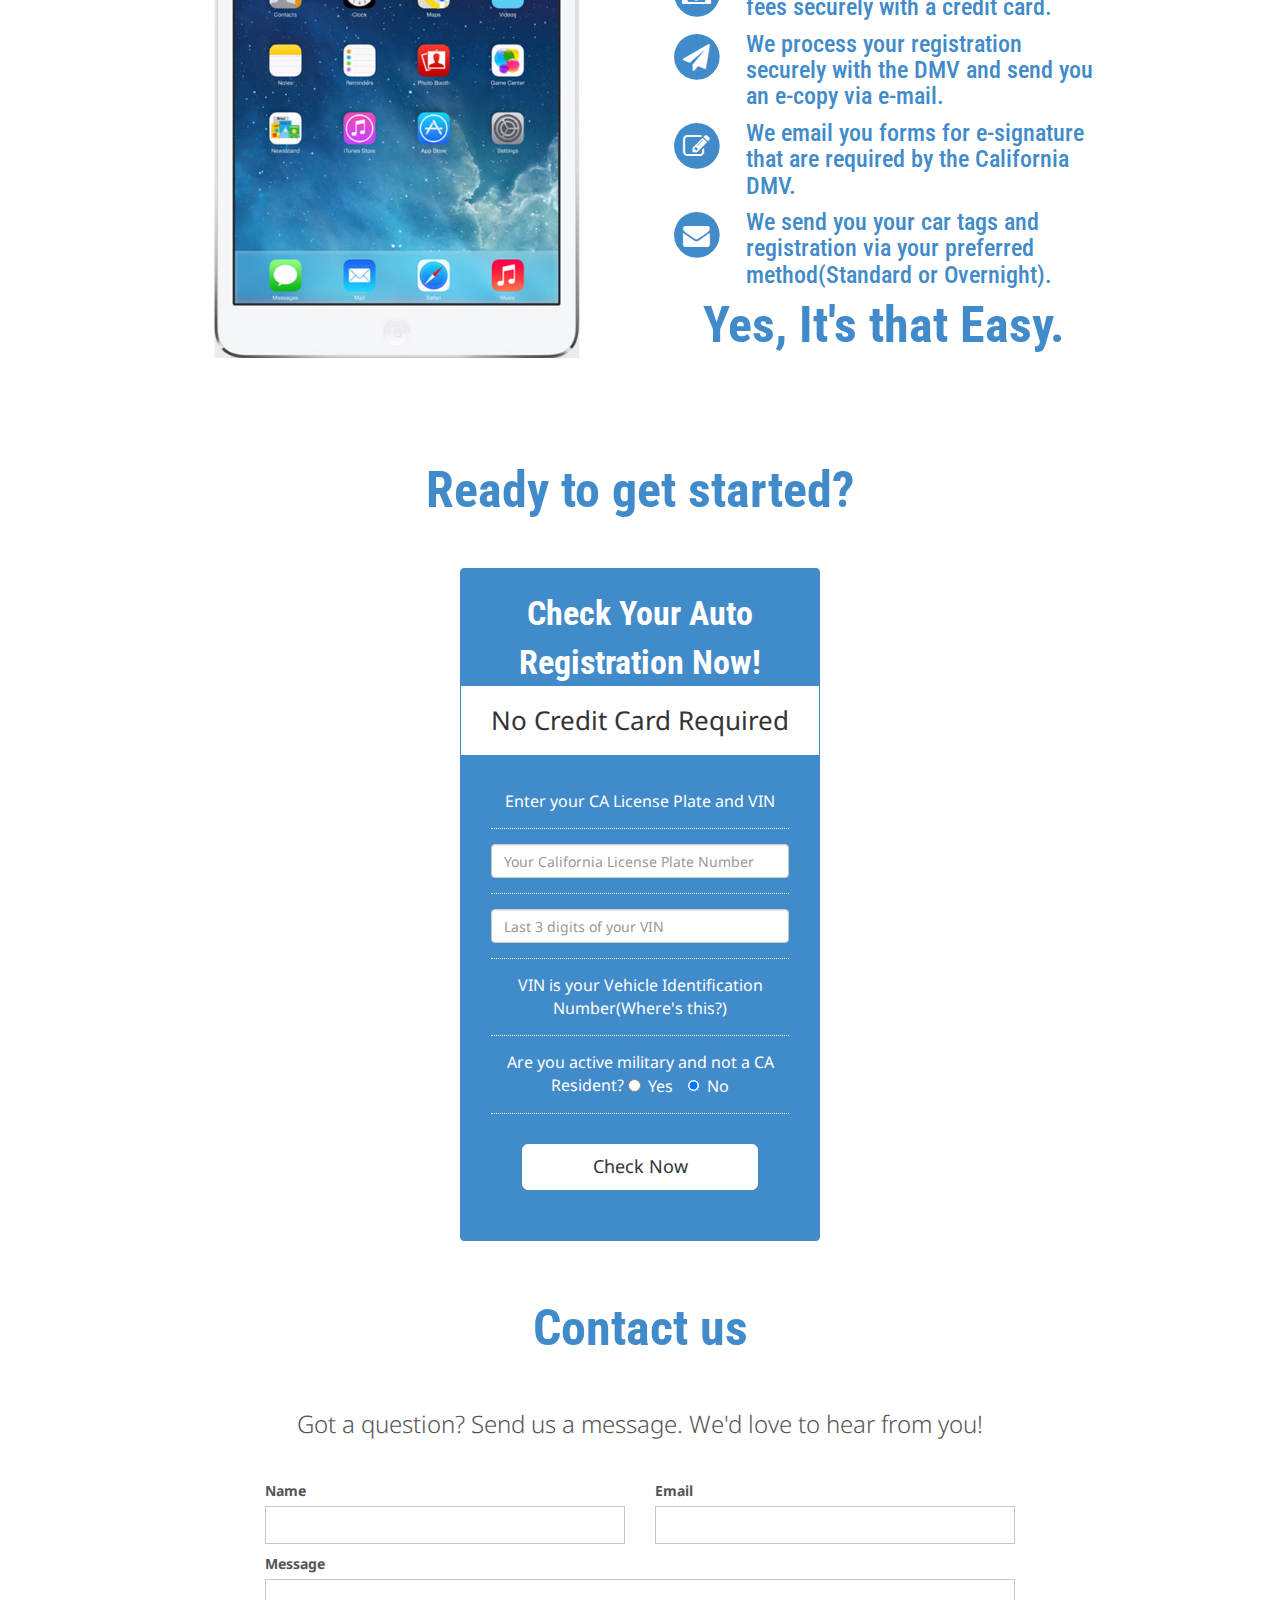
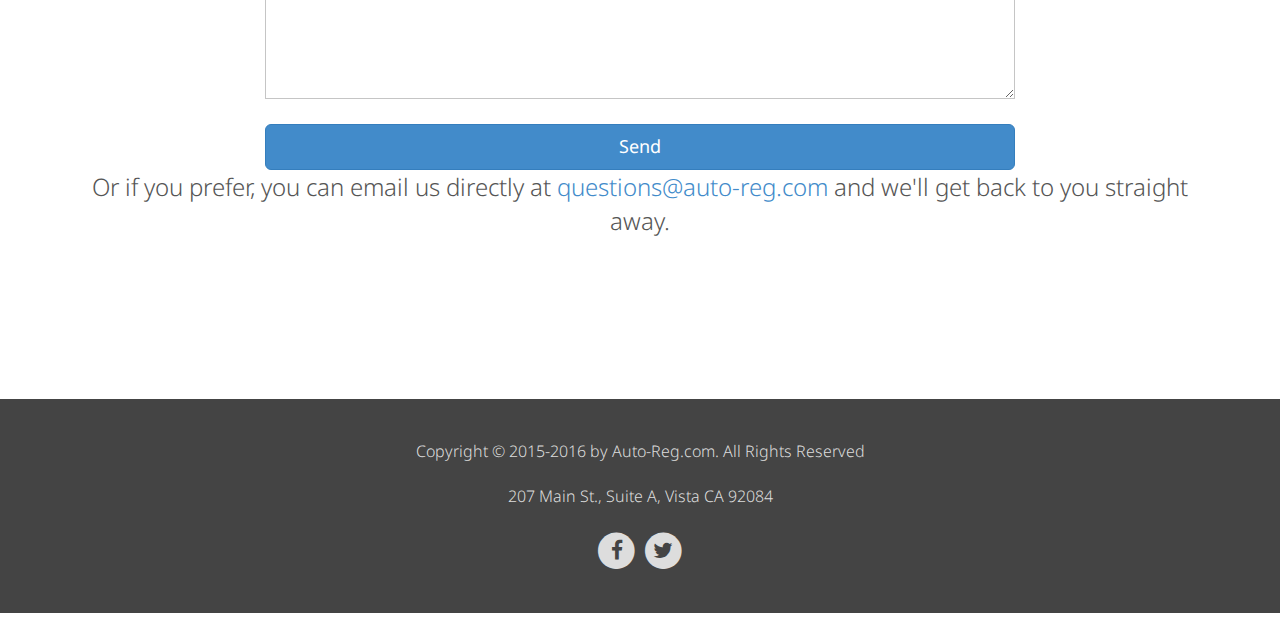
==== commit ed367a6c: "updated to new heroku url" ====
--- a/public/index.html
+++ b/public/index.html
@@ -95,7 +95,7 @@
     
     </script>
     <!-- sumome - doesn't look good on mobile horizontal -->
-    <!-- <script src="//load.sumome.com/" data-sumo-site-id="02a02258e922d134795421b35a3bf86e08bbd820fb2d31433dbc5e6633e233a0" async="async"></script> -->
+    <script src="//load.sumome.com/" data-sumo-site-id="02a02258e922d134795421b35a3bf86e08bbd820fb2d31433dbc5e6633e233a0" async="async"></script>
    
 
   </head>
@@ -209,11 +209,11 @@
         <div class="modal-content">
           <div class="modal-header">
             <button type="button" class="close" data-dismiss="modal" aria-label="Close"><span aria-hidden="true">&times;</span></button>
-            <h4 class="modal-title">Registration is Ready for Renwal!</h4>
+            <h4 class="modal-title">Your Registration is Ready for Renwal!</h4>
           </div>
           <div class="modal-body">
             <h3>Complete your registration for as little as:<h3>
-            <h1>$149.34</h1>
+            <h3 id="fee_total"></h3>
             <em>Renew now and avoid late fees and tickets.</em>
             <p id="military_discount"><p>
           </div>
@@ -522,15 +522,14 @@
 					</div>
 			</div>
 		</div>
-	<!-- Go to www.addthis.com/dashboard to customize your tools -->
-	<div class="addthis_sharing_toolbox"></div>
+	
 	</div> <!-- /contactWrap -->
 	
 	<footer>
 		<div class="container">
 			<div class="row">
 				<div class="col-xs-12 text-center">
-					<p>Copyright &copy; 2015 by Auto-Reg.com. All Rights Reserved</p>
+					<p>Copyright &copy; 2015-2016 by Auto-Reg.com. All Rights Reserved</p>
 					<p>207 Main St., Suite A, Vista CA 92084</p>
 					<p class="social">
 						<a href="https://facebook.com/4autoreg">
@@ -545,19 +544,6 @@
 								<i class="fa fa-twitter fa-stack-1x fa-inverse"></i>
 							</span>
 						</a>
-
-						<!-- <a href="https://plus.google.com/">
-							<span class="fa-stack fa-lg">
-								<i class="fa fa-circle fa-stack-2x"></i>
-								<i class="fa fa-google-plus fa-stack-1x fa-inverse"></i>
-							</span>
-						</a>
-						<a href="http://www.youtube.com/user/">
-							<span class="fa-stack fa-lg">
-								<i class="fa fa-circle fa-stack-2x"></i>
-								<i class="fa fa-youtube fa-stack-1x fa-inverse"></i>
-							</span>
-						</a> -->
 					</p>
 				</div>
 			</div>
@@ -570,7 +556,6 @@
     <!-- Placed at the end of the document so the pages load faster -->
     <script src="js/bootstrap.min.js"></script>
     <script src="js/main.js"></script>
-    <!-- Go to www.addthis.com/dashboard to customize your tools -->
-	<script type="text/javascript" src="//s7.addthis.com/js/300/addthis_widget.js#pubid=ra-54cc16471266ed70" async="async"></script>
+
   </body>
 </html>